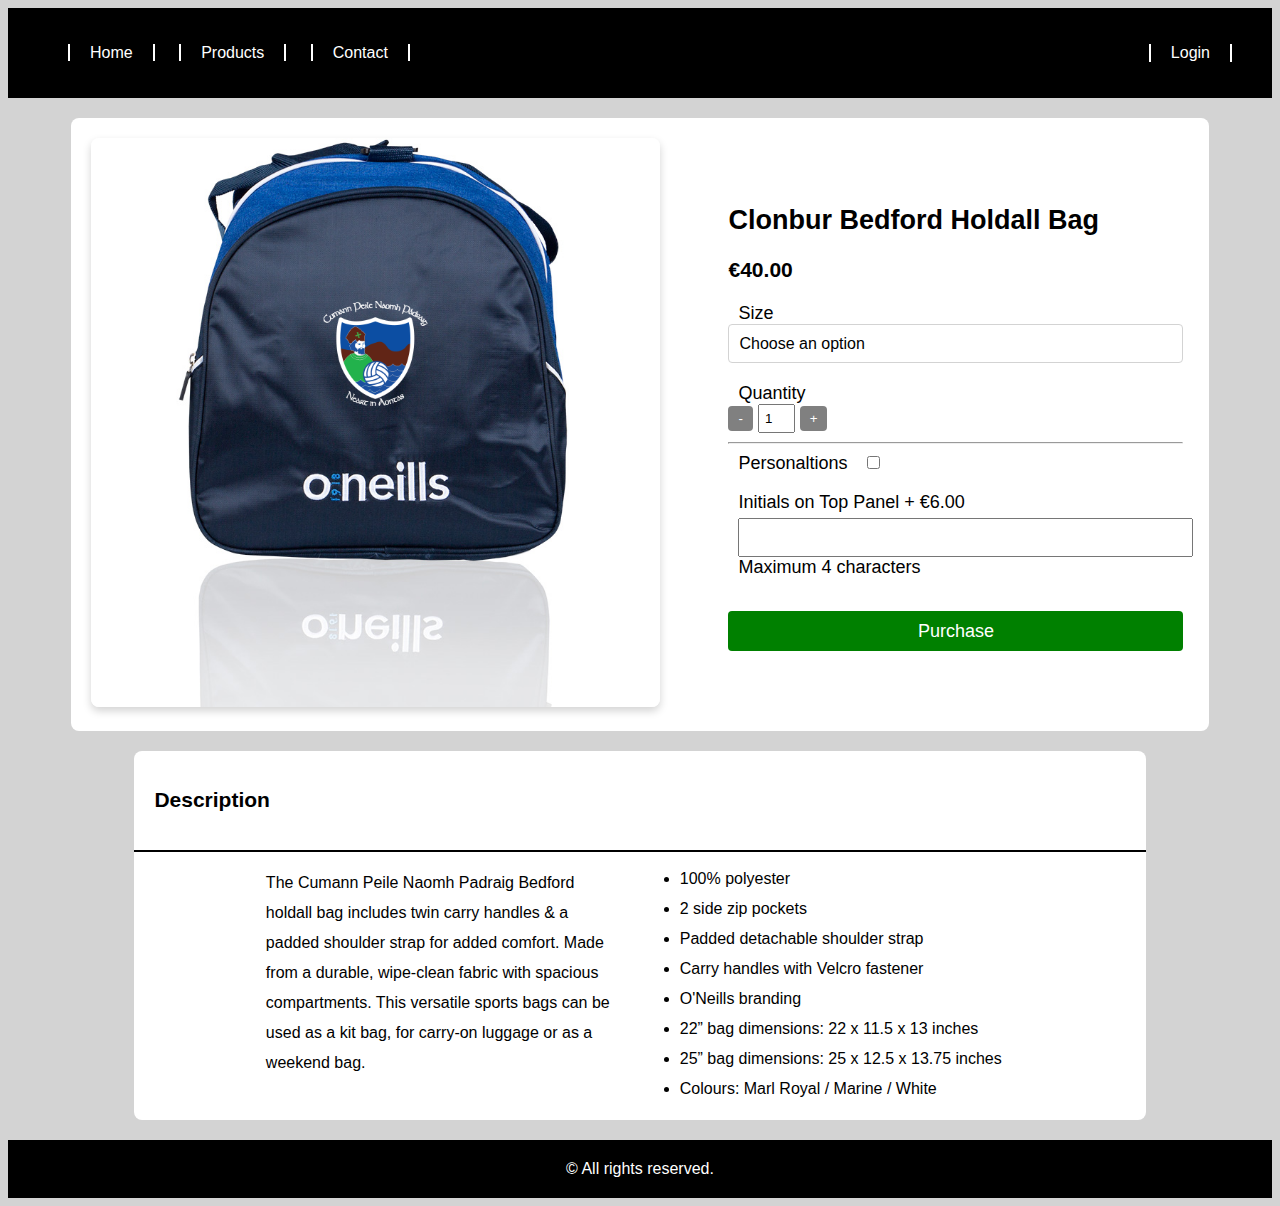
==== gearbag.html @ 4c51ffcc "Added gearbag html and css files" ====
<!DOCTYPE html>
<html lang="en">
<head>
    <title>Gear Bag</title>

    <link rel="stylesheet" href="gearbag.css">
</head>
<body>

  <header>
    <nav>
      <ul class="nav-links">
        <li><a href="index.html">Home</a></li>            
        <li><a href="#products">Products</a></li>
        <li><a href="#contacts">Contact</a></li>

        <li class="login"><a href="#login">Login</a></li>
      </ul>
    </nav>
  </header>

  <div class="container">
    <div class="product">
      <img src="images/Bag1.png" alt="Gearbag1">
    </div>
    <div class="options">
      <h2>Clonbur Bedford Holdall Bag</h2>
      <h3> €40.00 </h3>
        <form>
          <label>Size</label><br>
          <select>
            <option value="" disabled selected hidden>Choose an option</option>
            <option value="22">22 inch</option>
            <option value="25">25 inch</option>
          </select>

          <br><label>Quantity</label><br>
          <button type="button" class="minus">-</button>
          <input type="text" class="qty" value="1">
          <button type="button" class="plus">+</button>

          <hr>

          <label>Personaltions</label>
          <input type="checkbox" id="myCheck">

          <p>
            <label for="initials">Initials on Top Panel + €6.00</label><br>
            <input type="text" class="initials" id="initials" name="initials" maxlength="4"><br>
            <label>Maximum 4 characters</label>
          </p>
          
          <input type="submit" onclick="alert('The item has been purchased.')" value="Purchase">
        </form>
    </div>

  </div>

  <div class="container2">
    <div class="description">
      <div class="description-header">
        <h2>Description</h2>
      </div>
      <div class="description-content">
        <div class="description-text">
          <p>The Cumann Peile Naomh Padraig Bedford holdall bag includes twin carry handles & a padded shoulder strap for added comfort. 
          Made from a durable, wipe-clean fabric with spacious compartments. This versatile sports bags can be used as a kit bag, 
          for carry-on luggage or as a weekend bag.</p>
        </div>
          <div class="description-list">
            <ul>
                <li>100% polyester</li>
                <li>2 side zip pockets</li>
                <li>Padded detachable shoulder strap</li>
                <li>Carry handles with Velcro fastener</li>
                <li>O'Neills branding</li>
                <li>22” bag dimensions: 22 x 11.5 x 13 inches</li>
                <li>25” bag dimensions: 25 x 12.5 x 13.75 inches</li>
                <li>Colours: Marl Royal / Marine / White</li>
            </ul>
          </div>
        </div>
    </div>
  </div>

  <footer>
    &copy All rights reserved.
  </footer>

</body>
</html>
---- gearbag.css ----
body{
    font-family: 'Arial', sans-serif;
    background-color: lightgray;
}

header {
    background-color: black;
    color: white;
    padding: 20px; 
} 

footer{
    background-color: black;
    color: white;
    padding: 20px;
    text-align: center; 
}

/* Navigation Bar */

.nav-links li{
    display: inline;
    margin-right: 20px;
    border-left: 2px white solid;
    border-right: 2px white solid;
    padding-left: 20px;
    padding-right: 20px;
}

.nav-links .login{
    float: right;
}
    
.nav-links a{
    color: white;    
    text-decoration: none;
    transition: 0.3s ease;
}

.nav-links a:hover{
    color: white;
    border-bottom: 2px white solid;
    transition: 0.3s ease;
    font-size: large;
    font-weight: bold;
}

/*Container 1*/

.container{
    display: flex;
    align-items: center;
    width: 90%;
    margin: 20px auto;
    background-color: white;
    border-radius: 8px;
    transition: 0.3s ease;
}

.container:hover{
    box-shadow: 0 4px 8px whitesmoke;
}

/* Images - Left S  ide */

.product{
    width: 50%;
    padding: 20px;
    margin-right: 2.5%;
    align-items: center;
}

.product img {
    max-width: 100%;
    height: auto;
    border-radius: 8px;
    box-shadow: 0 4px 8px lightgray;
}

/* Options - Right Side*/

.options {
    width: 40%;
    padding: 20px;
    margin-bottom: 15px;
    font-size: large;
}

.options select {
    width: 100%;
    padding: 10px;
    margin-bottom: 20px;
    border: 1px solid lightgray;
    border-radius: 4px;
    background-color: white;
    font-size: 16px;
    appearance: none;
}

.options label{
    width: 60%;
    padding: 10px;
    margin-bottom: 20px;
}

.qty {
    width: 5%;
    padding: 5px;
}

.minus,
.plus{
    padding: 5px 10px;
    cursor: pointer;
    background-color: grey;
    border: none;
    color: white;
    border-radius: 4px;
    transition: background-color 0.3s ease;
}

.minus:hover,
.plus:hover{
    background-color: #5d5d5d;
}

.initials {
    width: 25%;
    padding: 20px;
    margin-left: 10px;
}

.options input[type="text"].initials {
    width: 100%;
    padding: 10px;
    margin-top: 5px;
    box-sizing: border-box;
}

.options input[type="submit"]{
    background-color: green;
    color: white;
    width: 100%;
    border: none;
    border-radius: 4px;
    height: 40px;
    font-size: 18px;
    margin-top: 15px;
    transition: 0.3s ease;
    cursor: pointer;
}

.options input[type="submit"]:hover{
    background-color: #4acf50;
}

/* Description Section Styling*/

.container2 {
    display: flex;
    align-items: center;
    width: 80%;
    margin: 20px auto;
    background-color: white;
    border-radius: 8px;
    transition: 0.3s ease;
}

.container2:hover{
    box-shadow: 0 4px 8px cyan;
    width: 82.5%;
}

.description-header {
    padding: 20px;
    font-size: 14px;
    border-bottom: 2px solid black;
}

.description-content {
    display: flex;
}

.description-text {
    max-width: 35%;
    padding-right: 20px;
    padding-left: 13%;
    line-height: 30px;
}

.description-list {
    max-width: 50%;
    padding-right: 20px;
    padding-left: 20px;
    padding-top: 2px;
    line-height: 30px;
}

.description-list ul {
    padding-left: 20px;
    margin-top: 10px;
}

.clearfix::after{
    content: "";
    clear: both;
    display: block;
}
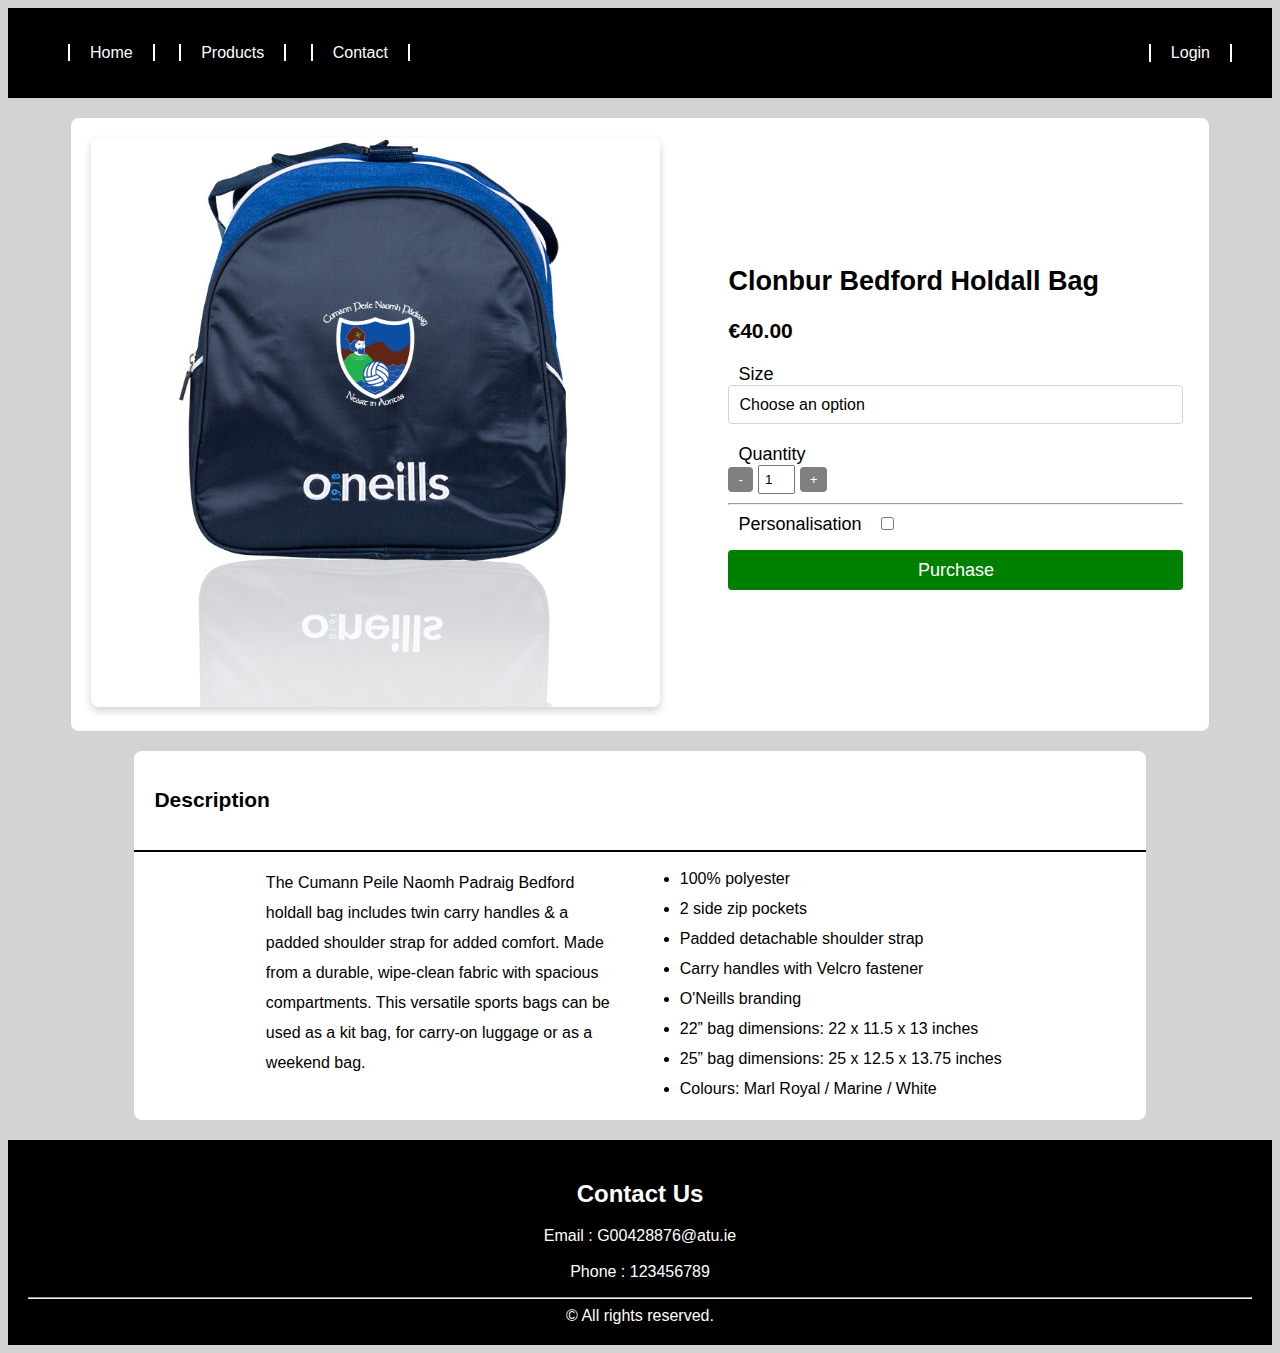
==== commit c4ddae5a: "Added js and modified html" ====
--- a/gearbag.html
+++ b/gearbag.html
@@ -35,18 +35,18 @@
           </select>
 
           <br><label>Quantity</label><br>
-          <button type="button" class="minus">-</button>
-          <input type="text" class="qty" value="1">
-          <button type="button" class="plus">+</button>
+          <button type="button" class="minus" onclick="minus()">-</button>
+          <input type="text" class="qty" id="qty" value="1">
+          <button type="button" class="plus" onclick="plus()">+</button>
 
           <hr>
 
-          <label>Personaltions</label>
-          <input type="checkbox" id="myCheck">
+          <label>Personalisation</label>
+          <input type="checkbox" id="myCheck" onclick="reveal()">
 
-          <p>
+          <p id="reveal" style="display:none">
             <label for="initials">Initials on Top Panel + €6.00</label><br>
-            <input type="text" class="initials" id="initials" name="initials" maxlength="4"><br>
+            <input type="text" class="initials" name="initials" maxlength="4"><br>
             <label>Maximum 4 characters</label>
           </p>
           
@@ -84,8 +84,16 @@
   </div>
 
   <footer>
+    <p id="contacts">
+      <h2>Contact Us</h2>
+      Email : G00428876@atu.ie <br><br>
+      Phone : 123456789<br>
+    </p>
+    <hr>
     &copy All rights reserved.
   </footer>
 
+
+  <script src="gearbag.js"></script>
 </body>
 </html>